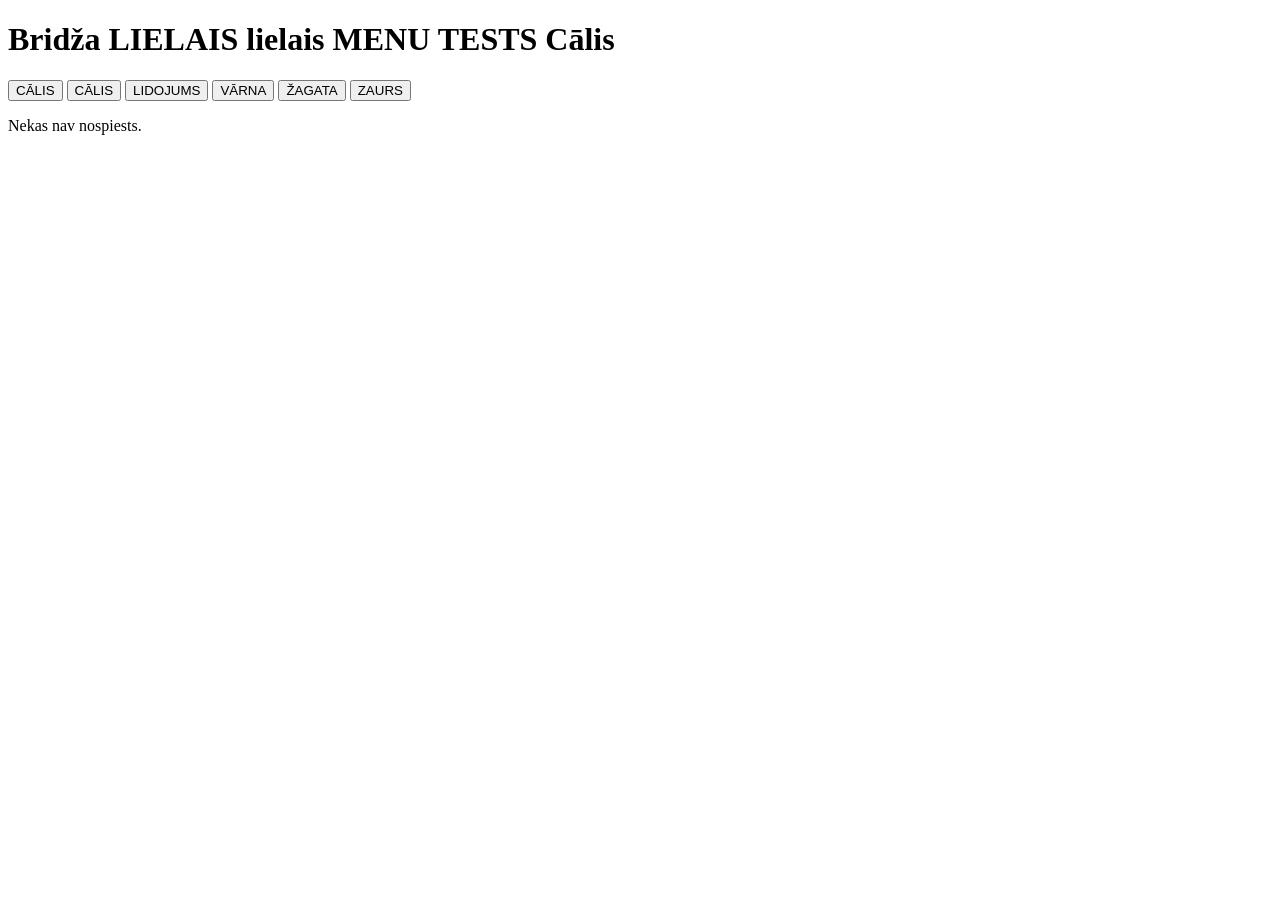
==== index.html @ 6c890ba8 "Add new buttons for navigation in index.html" ====
<!doctype html>
<html>
<head>
  <meta charset="utf-8">
  <title>Bridža LIELAIS lielais MENU  TESTS  </title>
</head>
<body>

<h1>Bridža LIELAIS lielais MENU  TESTS Cālis</h1>

<button onclick="location.href='calis/'">CĀLIS</button>
<button onclick="location.href='calis/'">CĀLIS</button>
<button onclick="location.href='lidojums/'">LIDOJUMS</button>
<button onclick="location.href='varna/'">VĀRNA</button>
<button onclick="location.href='zagata/'">ŽAGATA</button>
<button onclick="location.href='zaurs/'">ZAURS</button>
  
<p id="x">Nekas nav nospiests.</p>

<script>
function atbilde(teksts) {
  document.getElementById('x').innerHTML = 'Nospiests: ' + teksts;
}
</script>

</body>
</html>
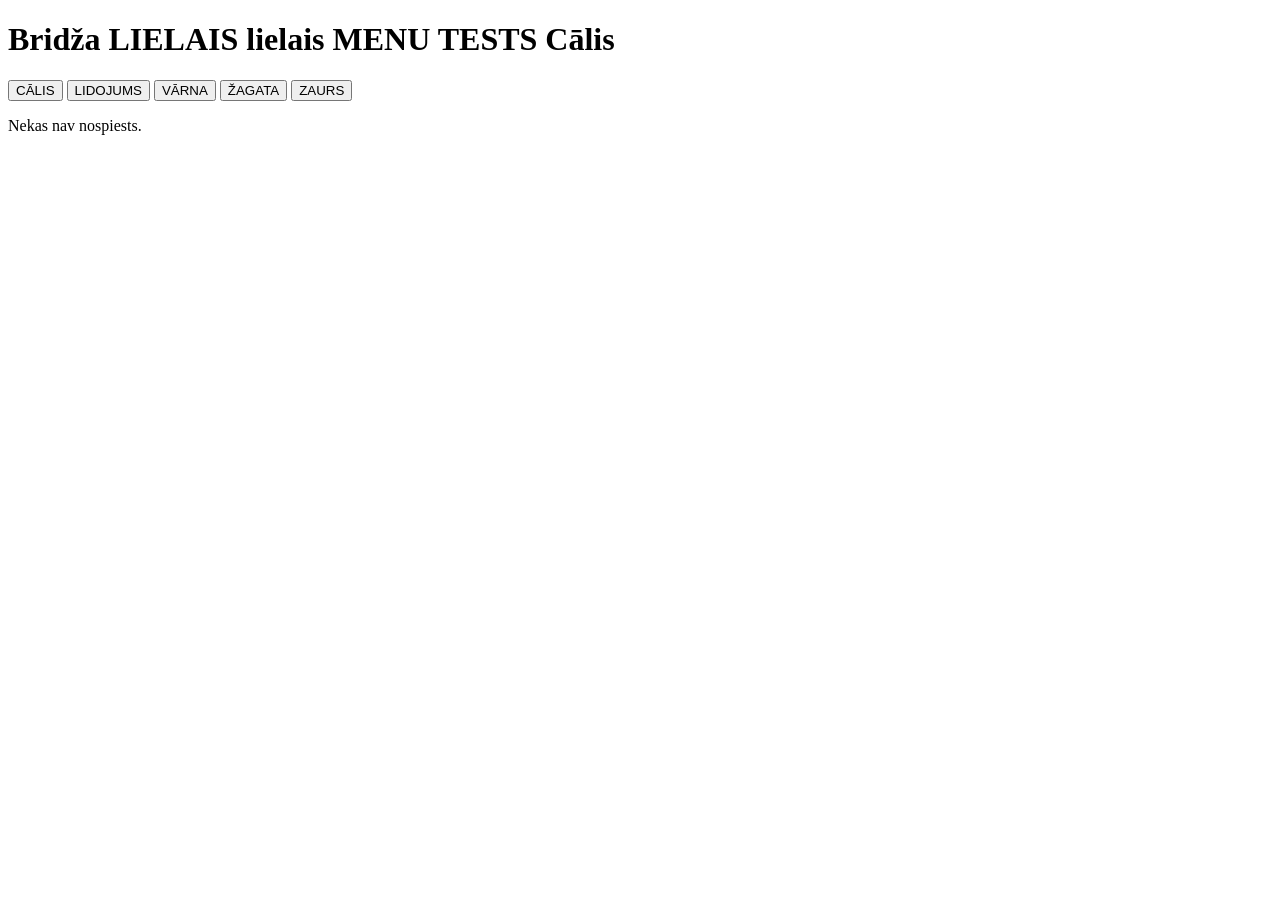
==== commit a22372d0: "Remove duplicate CĀLIS button from index.html" ====
--- a/index.html
+++ b/index.html
@@ -8,7 +8,6 @@
 
 <h1>Bridža LIELAIS lielais MENU  TESTS Cālis</h1>
 
-<button onclick="location.href='calis/'">CĀLIS</button>
 <button onclick="location.href='calis/'">CĀLIS</button>
 <button onclick="location.href='lidojums/'">LIDOJUMS</button>
 <button onclick="location.href='varna/'">VĀRNA</button>
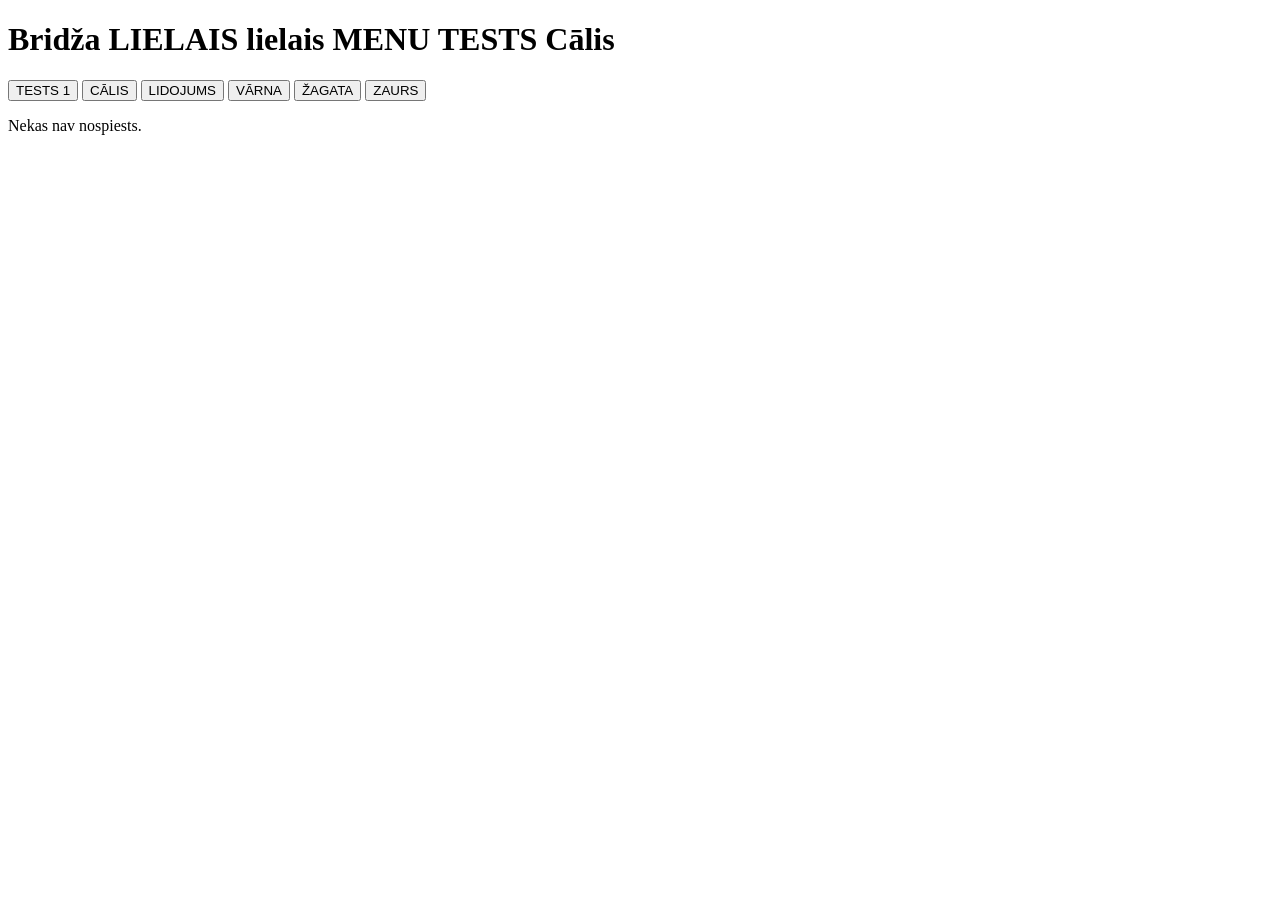
==== commit 0564ca35: "Update title and add buttons in index.html" ====
--- a/index.html
+++ b/index.html
@@ -2,11 +2,13 @@
 <html>
 <head>
   <meta charset="utf-8">
-  <title>Bridža LIELAIS lielais MENU  TESTS  </title>
+  <title>Bridža lielais MENU</title>
 </head>
 <body>
 
 <h1>Bridža LIELAIS lielais MENU  TESTS Cālis</h1>
+
+<button onclick="location.href='tests1/'">TESTS 1</button>
 
 <button onclick="location.href='calis/'">CĀLIS</button>
 <button onclick="location.href='lidojums/'">LIDOJUMS</button>
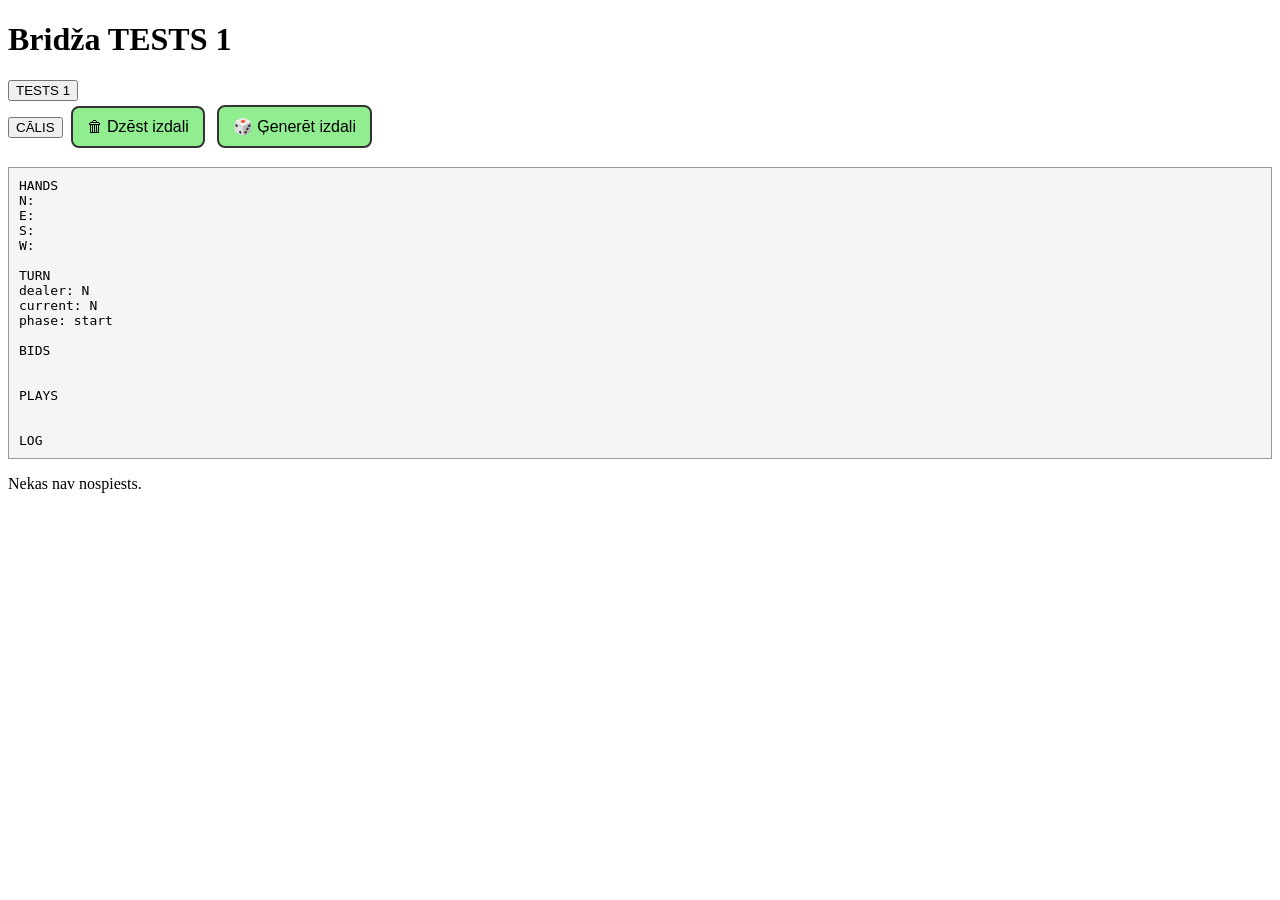
==== commit f587930e: "Update title and heading in index.html" ====
--- a/index.html
+++ b/index.html
@@ -2,20 +2,179 @@
 <html>
 <head>
   <meta charset="utf-8">
-  <title>Bridža lielais MENU</title>
+  <title>Tests1 Bridžs</title>
 </head>
 <body>
 
-<h1>Bridža LIELAIS lielais MENU  TESTS Cālis</h1>
+<h1>Bridža TESTS 1</h1>
 
 <button onclick="location.href='tests1/'">TESTS 1</button>
+<!-- POGAS -->
+<div id="poguPanelis">
 
-<button onclick="location.href='calis/'">CĀLIS</button>
-<button onclick="location.href='lidojums/'">LIDOJUMS</button>
-<button onclick="location.href='varna/'">VĀRNA</button>
-<button onclick="location.href='zagata/'">ŽAGATA</button>
-<button onclick="location.href='zaurs/'">ZAURS</button>
-  
+  <button onclick="location.href='calis/'">
+    CĀLIS
+  </button>
+
+  <button
+    id="BTN_DZEST_IZDALI"
+    class="poga poga-zala"
+    title="Dzēš pašreizējo kāršu izdali un sāk tukšu stāvokli"
+    data-teksts="Dzēst izdali"
+    data-simbols="🗑"
+    data-debug="Sākuma poga: dzēš game.hands"
+    onclick="dzestIzdali()">
+    🗑 Dzēst izdali
+  </button>
+
+  <button
+    id="BTN_GENERET_IZDALI"
+    class="poga poga-zala"
+    title="Ģenerē jaunu nejaušu 52 kāršu izdali"
+    data-teksts="Ģenerēt izdali"
+    data-simbols="🎲"
+    data-debug="Sākuma poga: ģenerē game.hands"
+    onclick="generetIzdali()">
+    🎲 Ģenerēt izdali
+  </button>
+
+</div>
+
+<!-- DATU / PROTOKOLA IZDRUKA -->
+<pre id="protokols"></pre>
+
+<style>
+  .poga {
+    border: 2px solid #333;
+    border-radius: 8px;
+    padding: 10px 14px;
+    margin: 4px;
+    font-size: 16px;
+    cursor: pointer;
+  }
+
+  .poga-zala {
+    background-color: lightgreen;
+  }
+
+  .poga-dzeltena {
+    background-color: khaki;
+  }
+
+  .poga-sarkana {
+    background-color: lightcoral;
+  }
+
+  .poga-peleka {
+    background-color: lightgray;
+    cursor: not-allowed;
+  }
+
+  #protokols {
+    margin-top: 15px;
+    padding: 10px;
+    border: 1px solid #999;
+    background: #f5f5f5;
+    white-space: pre-wrap;
+  }
+</style>
+
+<script>
+  const game = {
+    hands: {
+      N: [],
+      E: [],
+      S: [],
+      W: []
+    },
+    turn: {
+      dealer: "N",
+      current: "N",
+      phase: "start"
+    },
+    bids: [],
+    plays: [],
+    log: []
+  };
+
+  function rakstitProtokolu(teksts) {
+    const nr = String(game.log.length + 1).padStart(3, "0");
+    game.log.push(nr + " " + teksts);
+    render();
+  }
+
+  function dzestIzdali() {
+    game.hands = { N: [], E: [], S: [], W: [] };
+    game.bids = [];
+    game.plays = [];
+    game.turn.phase = "start";
+
+    pogasKrasa("BTN_DZEST_IZDALI", "poga-dzeltena");
+
+    rakstitProtokolu("DZĒST IZDALI");
+  }
+
+  function generetIzdali() {
+    const mastis = ["S", "H", "D", "C"];
+    const vertibas = ["A", "K", "Q", "J", "T", "9", "8", "7", "6", "5", "4", "3", "2"];
+
+    let deck = [];
+
+    for (let m of mastis) {
+      for (let v of vertibas) {
+        deck.push(v + m);
+      }
+    }
+
+    deck.sort(() => Math.random() - 0.5);
+
+    game.hands = {
+      N: deck.slice(0, 13),
+      E: deck.slice(13, 26),
+      S: deck.slice(26, 39),
+      W: deck.slice(39, 52)
+    };
+
+    game.turn.phase = "bidding";
+
+    pogasKrasa("BTN_GENERET_IZDALI", "poga-dzeltena");
+
+    rakstitProtokolu("ĢENERĒT IZDALI");
+  }
+
+  function pogasKrasa(id, klase) {
+    const poga = document.getElementById(id);
+
+    poga.classList.remove("poga-zala", "poga-dzeltena", "poga-sarkana", "poga-peleka");
+    poga.classList.add(klase);
+  }
+
+  function render() {
+    document.getElementById("protokols").textContent =
+      "HANDS\n" +
+      "N: " + game.hands.N.join(" ") + "\n" +
+      "E: " + game.hands.E.join(" ") + "\n" +
+      "S: " + game.hands.S.join(" ") + "\n" +
+      "W: " + game.hands.W.join(" ") + "\n\n" +
+
+      "TURN\n" +
+      "dealer: " + game.turn.dealer + "\n" +
+      "current: " + game.turn.current + "\n" +
+      "phase: " + game.turn.phase + "\n\n" +
+
+      "BIDS\n" +
+      game.bids.join("\n") + "\n\n" +
+
+      "PLAYS\n" +
+      game.plays.join("\n") + "\n\n" +
+
+      "LOG\n" +
+      game.log.join("\n");
+  }
+
+  render();
+</script>
+
 <p id="x">Nekas nav nospiests.</p>
 
 <script>
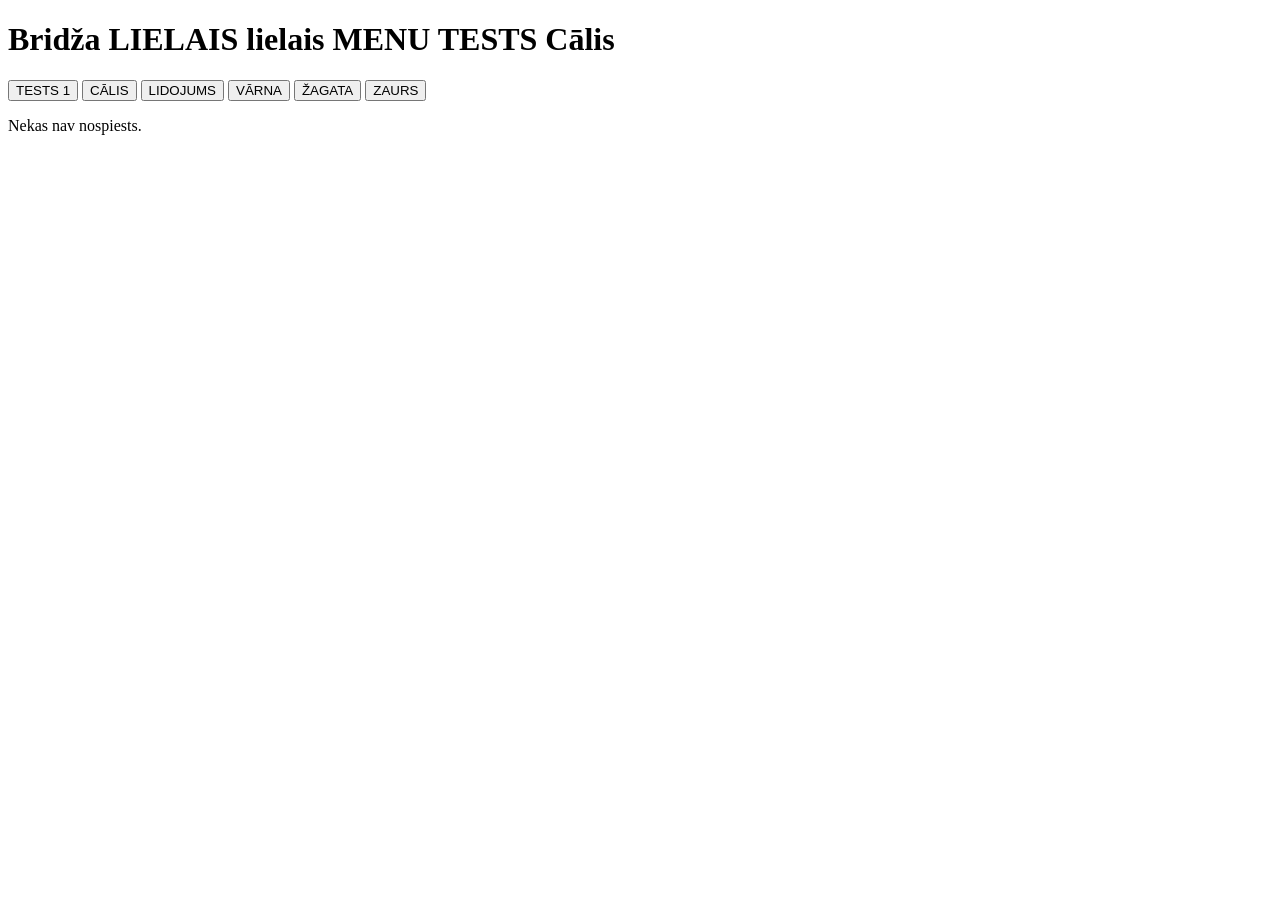
==== commit 018c373b: "Update page title and button labels" ====
--- a/index.html
+++ b/index.html
@@ -2,179 +2,20 @@
 <html>
 <head>
   <meta charset="utf-8">
-  <title>Tests1 Bridžs</title>
+  <title>Bridža lielais MENU</title>
 </head>
 <body>
 
-<h1>Bridža TESTS 1</h1>
+<h1>Bridža LIELAIS lielais MENU  TESTS Cālis</h1>
 
 <button onclick="location.href='tests1/'">TESTS 1</button>
-<!-- POGAS -->
-<div id="poguPanelis">
 
-  <button onclick="location.href='calis/'">
-    CĀLIS
-  </button>
-
-  <button
-    id="BTN_DZEST_IZDALI"
-    class="poga poga-zala"
-    title="Dzēš pašreizējo kāršu izdali un sāk tukšu stāvokli"
-    data-teksts="Dzēst izdali"
-    data-simbols="🗑"
-    data-debug="Sākuma poga: dzēš game.hands"
-    onclick="dzestIzdali()">
-    🗑 Dzēst izdali
-  </button>
-
-  <button
-    id="BTN_GENERET_IZDALI"
-    class="poga poga-zala"
-    title="Ģenerē jaunu nejaušu 52 kāršu izdali"
-    data-teksts="Ģenerēt izdali"
-    data-simbols="🎲"
-    data-debug="Sākuma poga: ģenerē game.hands"
-    onclick="generetIzdali()">
-    🎲 Ģenerēt izdali
-  </button>
-
-</div>
-
-<!-- DATU / PROTOKOLA IZDRUKA -->
-<pre id="protokols"></pre>
-
-<style>
-  .poga {
-    border: 2px solid #333;
-    border-radius: 8px;
-    padding: 10px 14px;
-    margin: 4px;
-    font-size: 16px;
-    cursor: pointer;
-  }
-
-  .poga-zala {
-    background-color: lightgreen;
-  }
-
-  .poga-dzeltena {
-    background-color: khaki;
-  }
-
-  .poga-sarkana {
-    background-color: lightcoral;
-  }
-
-  .poga-peleka {
-    background-color: lightgray;
-    cursor: not-allowed;
-  }
-
-  #protokols {
-    margin-top: 15px;
-    padding: 10px;
-    border: 1px solid #999;
-    background: #f5f5f5;
-    white-space: pre-wrap;
-  }
-</style>
-
-<script>
-  const game = {
-    hands: {
-      N: [],
-      E: [],
-      S: [],
-      W: []
-    },
-    turn: {
-      dealer: "N",
-      current: "N",
-      phase: "start"
-    },
-    bids: [],
-    plays: [],
-    log: []
-  };
-
-  function rakstitProtokolu(teksts) {
-    const nr = String(game.log.length + 1).padStart(3, "0");
-    game.log.push(nr + " " + teksts);
-    render();
-  }
-
-  function dzestIzdali() {
-    game.hands = { N: [], E: [], S: [], W: [] };
-    game.bids = [];
-    game.plays = [];
-    game.turn.phase = "start";
-
-    pogasKrasa("BTN_DZEST_IZDALI", "poga-dzeltena");
-
-    rakstitProtokolu("DZĒST IZDALI");
-  }
-
-  function generetIzdali() {
-    const mastis = ["S", "H", "D", "C"];
-    const vertibas = ["A", "K", "Q", "J", "T", "9", "8", "7", "6", "5", "4", "3", "2"];
-
-    let deck = [];
-
-    for (let m of mastis) {
-      for (let v of vertibas) {
-        deck.push(v + m);
-      }
-    }
-
-    deck.sort(() => Math.random() - 0.5);
-
-    game.hands = {
-      N: deck.slice(0, 13),
-      E: deck.slice(13, 26),
-      S: deck.slice(26, 39),
-      W: deck.slice(39, 52)
-    };
-
-    game.turn.phase = "bidding";
-
-    pogasKrasa("BTN_GENERET_IZDALI", "poga-dzeltena");
-
-    rakstitProtokolu("ĢENERĒT IZDALI");
-  }
-
-  function pogasKrasa(id, klase) {
-    const poga = document.getElementById(id);
-
-    poga.classList.remove("poga-zala", "poga-dzeltena", "poga-sarkana", "poga-peleka");
-    poga.classList.add(klase);
-  }
-
-  function render() {
-    document.getElementById("protokols").textContent =
-      "HANDS\n" +
-      "N: " + game.hands.N.join(" ") + "\n" +
-      "E: " + game.hands.E.join(" ") + "\n" +
-      "S: " + game.hands.S.join(" ") + "\n" +
-      "W: " + game.hands.W.join(" ") + "\n\n" +
-
-      "TURN\n" +
-      "dealer: " + game.turn.dealer + "\n" +
-      "current: " + game.turn.current + "\n" +
-      "phase: " + game.turn.phase + "\n\n" +
-
-      "BIDS\n" +
-      game.bids.join("\n") + "\n\n" +
-
-      "PLAYS\n" +
-      game.plays.join("\n") + "\n\n" +
-
-      "LOG\n" +
-      game.log.join("\n");
-  }
-
-  render();
-</script>
-
+<button onclick="location.href='calis/'">CĀLIS</button>
+<button onclick="location.href='lidojums/'">LIDOJUMS</button>
+<button onclick="location.href='varna/'">VĀRNA</button>
+<button onclick="location.href='zagata/'">ŽAGATA</button>
+<button onclick="location.href='zaurs/'">ZAURS</button>
+  
 <p id="x">Nekas nav nospiests.</p>
 
 <script>
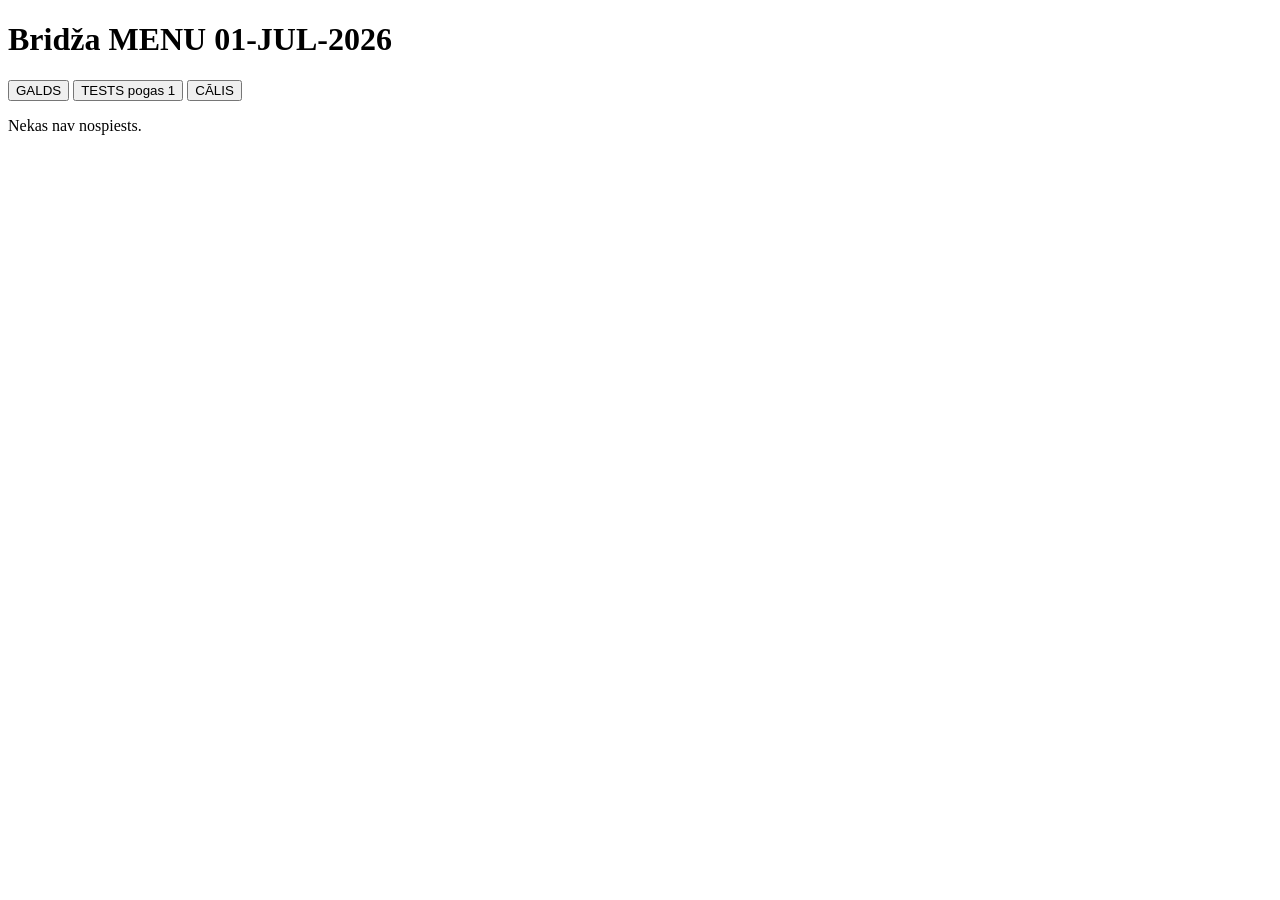
==== commit dae26301: "Update index.html" ====
--- a/index.html
+++ b/index.html
@@ -2,19 +2,16 @@
 <html>
 <head>
   <meta charset="utf-8">
-  <title>Bridža lielais MENU</title>
+  <title>Bridža MENU</title>
 </head>
 <body>
 
-<h1>Bridža LIELAIS lielais MENU  TESTS Cālis</h1>
+<h1>Bridža MENU 01-JUL-2026 </h1>
 
-<button onclick="location.href='tests1/'">TESTS 1</button>
+<button onclick="location.href='galds/'">GALDS</button>
+<button onclick="location.href='tests1/'">TESTS pogas 1</button>
 
 <button onclick="location.href='calis/'">CĀLIS</button>
-<button onclick="location.href='lidojums/'">LIDOJUMS</button>
-<button onclick="location.href='varna/'">VĀRNA</button>
-<button onclick="location.href='zagata/'">ŽAGATA</button>
-<button onclick="location.href='zaurs/'">ZAURS</button>
   
 <p id="x">Nekas nav nospiests.</p>
 
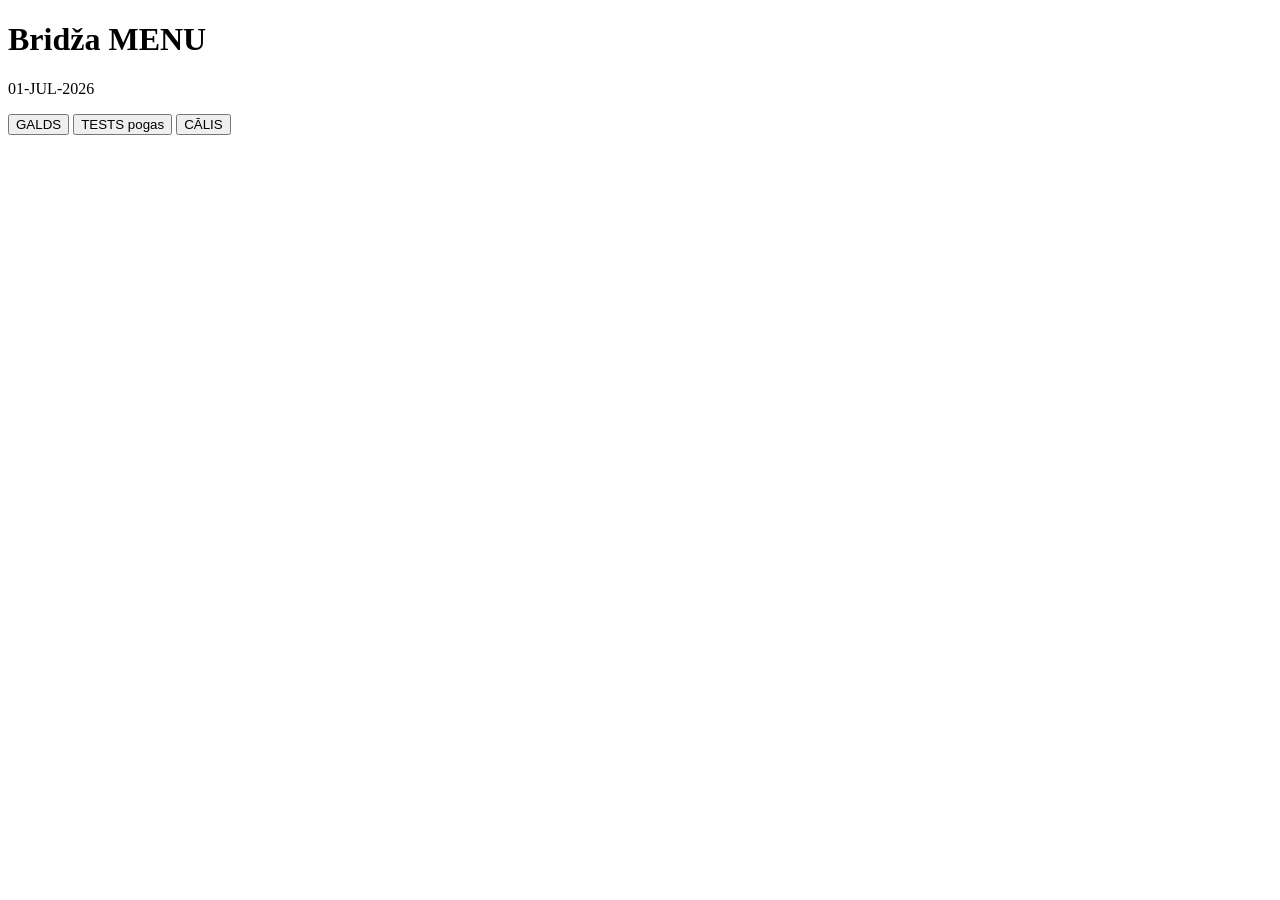
==== commit 62f5b3c7: "Update index.html" ====
--- a/index.html
+++ b/index.html
@@ -1,3 +1,18 @@
+<!--
+=========================================================
+ BRIDŽA MENU
+
+ Projekta galvenā izvēlne.
+
+ Uzdevums:
+ - parāda pieejamās programmu versijas;
+ - neapstrādā bridža datus;
+ - nesatur spēles loģiku;
+ - tikai atver izvēlēto programmu.
+
+ 2026-07-01
+=========================================================
+-->
 <!doctype html>
 <html>
 <head>
@@ -6,20 +21,12 @@
 </head>
 <body>
 
-<h1>Bridža MENU 01-JUL-2026 </h1>
+<h1>Bridža MENU</h1>
+<p>01-JUL-2026</p>
 
 <button onclick="location.href='galds/'">GALDS</button>
-<button onclick="location.href='tests1/'">TESTS pogas 1</button>
-
+<button onclick="location.href='tests1/'">TESTS pogas</button>
 <button onclick="location.href='calis/'">CĀLIS</button>
-  
-<p id="x">Nekas nav nospiests.</p>
-
-<script>
-function atbilde(teksts) {
-  document.getElementById('x').innerHTML = 'Nospiests: ' + teksts;
-}
-</script>
 
 </body>
 </html>
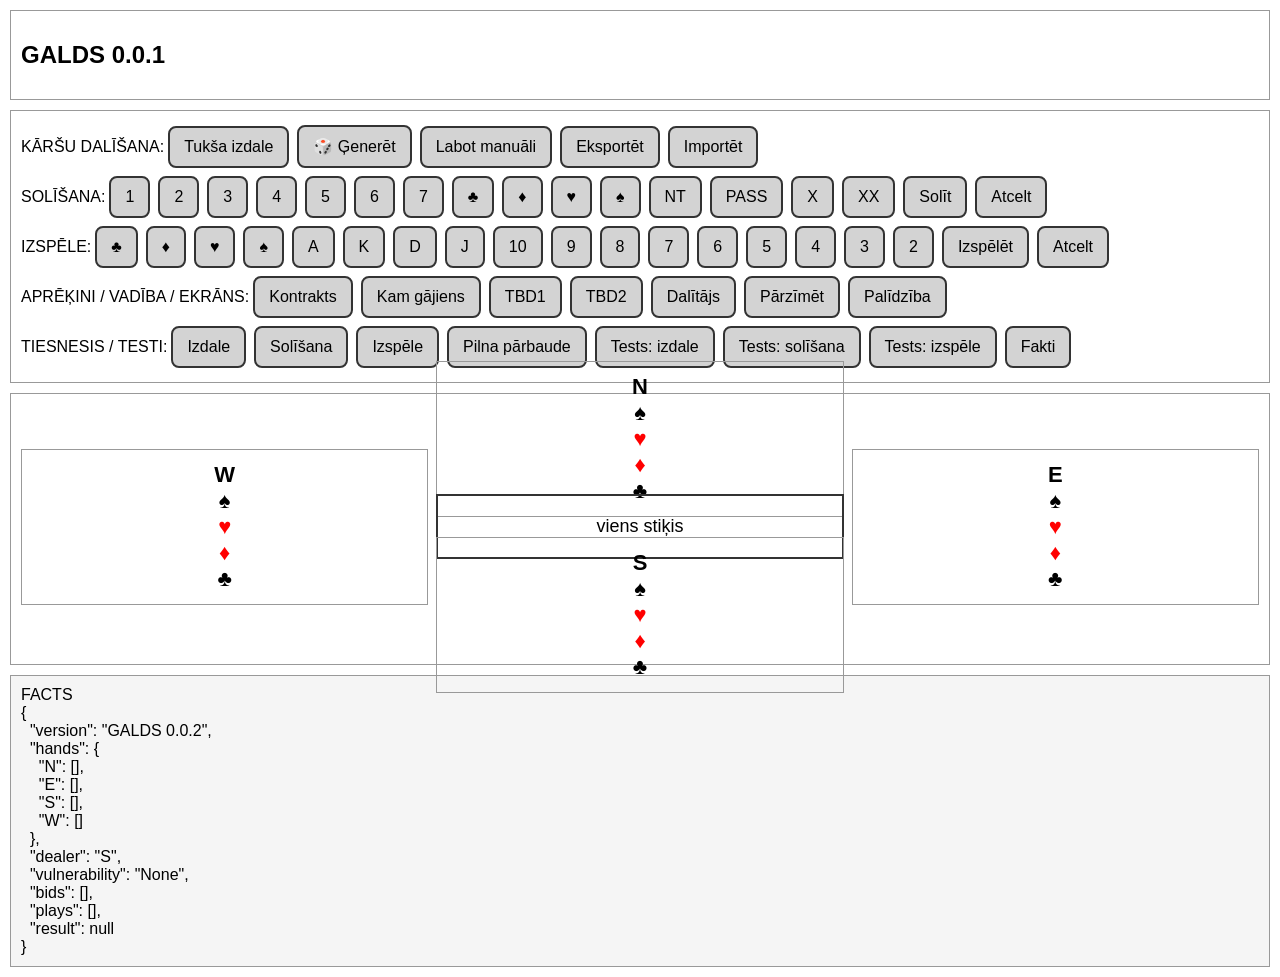
==== commit d976247a: "Update title and add redirect script in index.html" ====
--- a/index.html
+++ b/index.html
@@ -13,20 +13,33 @@
  2026-07-01
 =========================================================
 -->
+<!--
+Izstrādes laikā šeit var atgriezt izvēlni.
+Pašlaik programma uzreiz atver GALDS.
+-->
+
 <!doctype html>
 <html>
 <head>
   <meta charset="utf-8">
-  <title>Bridža MENU</title>
+  <title>Bridžs</title>
 </head>
 <body>
 
+  <script>
+    location.href = "galds/";
+  </script>
+</head>
+
+ 
+<!--
 <h1>Bridža MENU</h1>
 <p>01-JUL-2026</p>
 
 <button onclick="location.href='galds/'">GALDS</button>
 <button onclick="location.href='tests1/'">TESTS pogas</button>
 <button onclick="location.href='calis/'">CĀLIS</button>
+ -->
 
 </body>
 </html>
